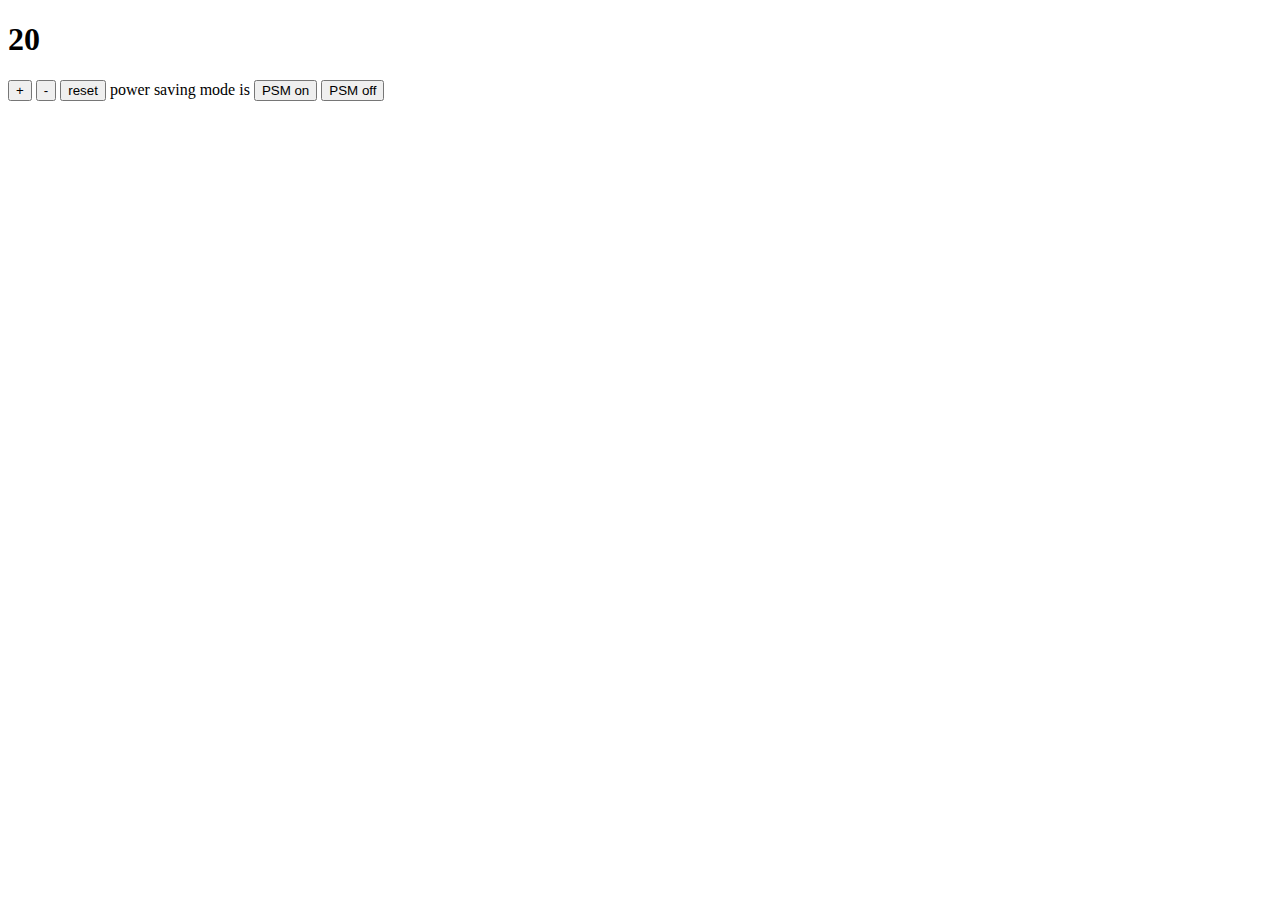
==== index.html @ 88356916 "with Jquery installed" ====
<!DOCTYPE html>
<html>
  <head>
    <title>Thermostat</title>
    <link rel="stylesheet" href="css/styles.css"
  </head>
  <body>
    <section>
      <h1 id="temperature"></h1>
      <p>
        <button id="temperature-up">+</button>
        <button id="temperature-down">-</button>
        <button id ="temperature-reset">reset</button>
        power saving mode is <span id="power-saving-status"></span>
        <button id="powersaving-on">PSM on</button>
        <button id="powersaving-off">PSM off</button>
      </p>
    </section>
    <script src="jquery-3.0.0.js"></script>
    <script>
      $(document).ready(function(){
        var thermostat = new Thermostat();
        $('#temperature').text(thermostat.temperature);

        $('#temperature-up').on('click', function(){
          thermostat.up();
          updateTemperature();
      })
      $('#temperature-down').on('click', function(){
        thermostat.down();
        updateTemperature();
      })
      $('#temperature-reset').on('click', function() {
        thermostat.reset();
        updateTemperature();
      })
      $('#powersaving-on').on('click', function() {
        thermostat.togglePowerSave();
        updateTemperature();
      })

      $('#powersaving-off').on('click', function() {
        thermostat.togglePowerSave();
        updateTemperature();

      })
      function updateTemperature() {
        $('#temperature').text(thermostat.temperature);
        $('#temperature').attr('class', thermostat.energyUsage());
      }
  })
      </script>
      <script src='src/thermostat.js'></script>
  </body>
</html>
---- css/styles.css ----
.low-usage {
  color: green;
}

.medium-usage {
  color: black;
}

.high-usage {
  color: red;
}
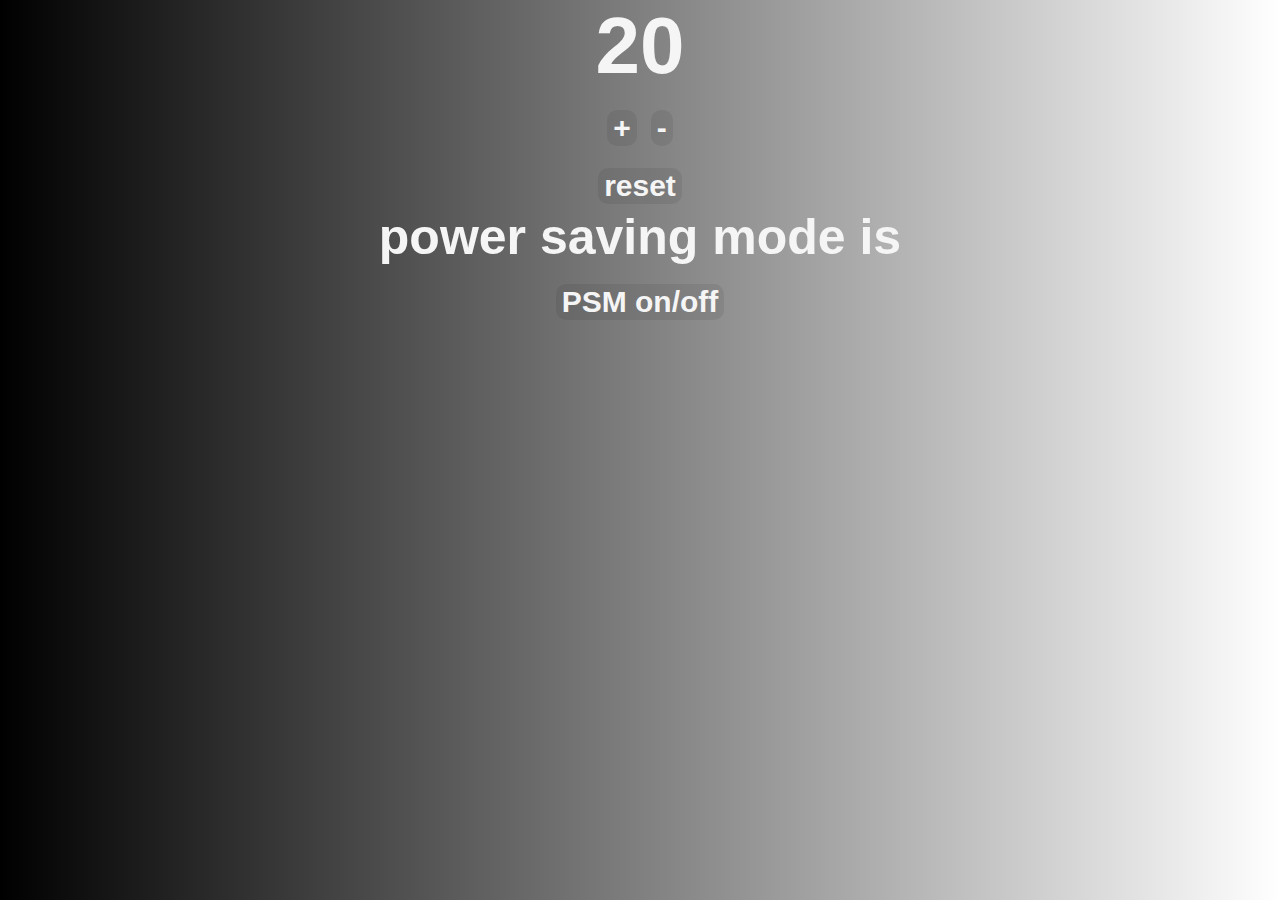
==== commit c7615923: "css added" ====
--- a/index.html
+++ b/index.html
@@ -9,11 +9,10 @@
       <h1 id="temperature"></h1>
       <p>
         <button id="temperature-up">+</button>
-        <button id="temperature-down">-</button>
-        <button id ="temperature-reset">reset</button>
-        power saving mode is <span id="power-saving-status"></span>
-        <button id="powersaving-on">PSM on</button>
-        <button id="powersaving-off">PSM off</button>
+        <button id="temperature-down">-</button><br>
+        <button id ="temperature-reset">reset</button><br>
+        power saving mode is <span id="powerSave"></span><br>
+        <button id="togglePowerSave">PSM on/off</button>
       </p>
     </section>
     <script src="jquery-3.0.0.js"></script>
@@ -34,21 +33,18 @@
         thermostat.reset();
         updateTemperature();
       })
-      $('#powersaving-on').on('click', function() {
+      $('#togglePowerSave').on('click', function() {
         thermostat.togglePowerSave();
+        thermostat.powerSavingMode == true ?
+        $('#powerSave').text('on') :
+        $('#powerSave').text('off')
         updateTemperature();
-      })
-
-      $('#powersaving-off').on('click', function() {
-        thermostat.togglePowerSave();
-        updateTemperature();
-
       })
       function updateTemperature() {
         $('#temperature').text(thermostat.temperature);
         $('#temperature').attr('class', thermostat.energyUsage());
       }
-  })
+    })
       </script>
       <script src='src/thermostat.js'></script>
   </body>
--- a/css/styles.css
+++ b/css/styles.css
@@ -1,11 +1,115 @@
+* {
+  text-align: center;
+  font-family: Helvetica;
+  color: whitesmoke;
+  font-weight: bold;
+  box-sizing: border-box;
+  border: 0px;
+  margin: 0px;
+  font-size: 50px;
+}
+
+* body {
+  background: linear-gradient(to left, white, black);
+}
+
+/* .low-usage {
+  color: rgb(14, 191, 14);
+}
+.medium-usage {
+  color: rgb(0, 0, 0);
+}
+.high-usage {
+  color: rgb(211, 4, 4);
+} */
+
+h1 {
+  text-align: center;
+  color: whitesmoke;
+  font-size: 80px;
+  margin-right: auto;
+  margin-top: auto;
+}
+
+#temp {
+  font-size: 500px;
+}
+
+main {
+  margin-top: -120px;
+  margin-right: 500px;
+}
+
+input {
+  font-weight: 900;
+  font-size: 40px;
+  height: 50px;
+  text-align: center;
+  max-width: 190px;
+  background-color: #ffed4b;
+  color: rgb(41, 41, 41);
+  border-radius: 5px;
+  margin-top: 20px;
+  margin-left: 100px;
+  box-shadow: 4px 4px #fdcd3b;
+}
+
+aside {
+  margin-top: 20px;
+  margin-left: 70px;
+}
+
+section {
+  text-align: center;
+  margin-top: auto;
+  margin-left: auto;
+}
+
+h3 {
+  display: inline;
+}
+
+button {
+  font-weight: 900;
+  background-color: #00000012;
+  border-radius: 10px;
+  font-size: 30px;
+}
+
+#down, #up {
+  width: 120px;
+}
+
+#reset, #down, #up {
+  padding: 10px;
+  margin-left: 10px;
+  margin-right: 10px;
+  font-size: 40px;
+  box-shadow: 5px 10px #080705;
+}
+
+h4 {
+  display: inline;
+  margin-bottom: 40px;
+}
+
+footer {
+  text-align: center;
+  color: whitesmoke;
+  font-size: 20px;
+  position: fixed;
+  bottom: 20px;
+  margin-left: 50px;
+}
+
 .low-usage {
-  color: green;
+  color: rgb(236, 249, 223);
 }
 
 .medium-usage {
-  color: black;
+  color: white;
 }
 
 .high-usage {
-  color: red;
+  color: rgb(255, 175, 173);
 }
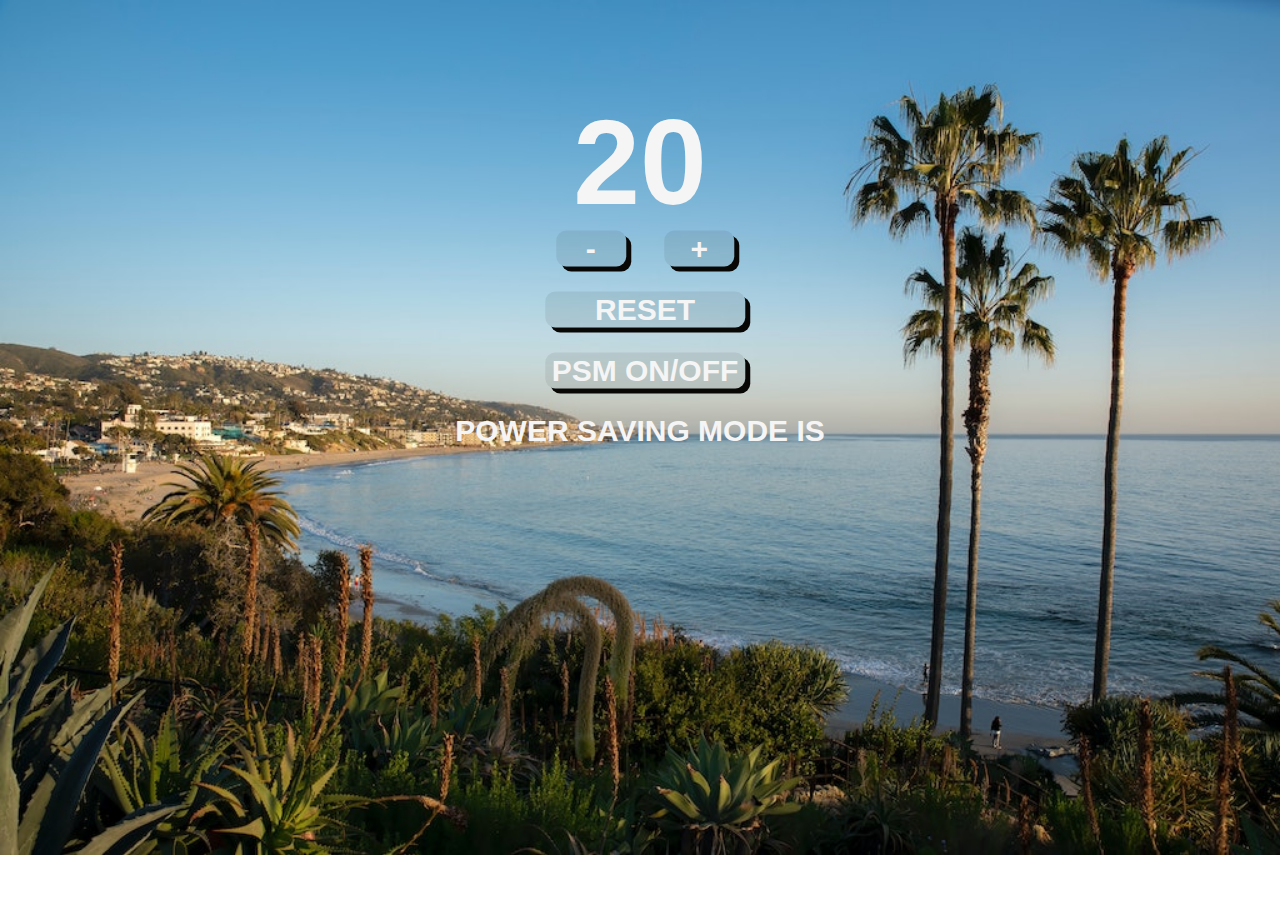
==== commit 7e4593cf: "tidied up css" ====
--- a/index.html
+++ b/index.html
@@ -5,14 +5,15 @@
     <link rel="stylesheet" href="css/styles.css"
   </head>
   <body>
+    <img src="img/jazzy_scene.jpg" alt="">
     <section>
       <h1 id="temperature"></h1>
       <p>
-        <button id="temperature-up">+</button>
-        <button id="temperature-down">-</button><br>
+        <button id="temperature-down">-</button>
+        <button id="temperature-up">+</button><br>
         <button id ="temperature-reset">reset</button><br>
-        power saving mode is <span id="powerSave"></span><br>
-        <button id="togglePowerSave">PSM on/off</button>
+        <button id="togglePowerSave">PSM on/off</button><br>
+            power saving mode is <span id="powerSave"></span>
       </p>
     </section>
     <script src="jquery-3.0.0.js"></script>
--- a/css/styles.css
+++ b/css/styles.css
@@ -1,74 +1,49 @@
 * {
-  text-align: center;
   font-family: Helvetica;
   color: whitesmoke;
   font-weight: bold;
-  box-sizing: border-box;
+  text-transform: uppercase;
   border: 0px;
   margin: 0px;
-  font-size: 50px;
 }
 
-* body {
-  background: linear-gradient(to left, white, black);
+img {
+  width: 100%;
+  height: auto;
 }
 
-/* .low-usage {
-  color: rgb(14, 191, 14);
+body {
+  background: url(img/jazzy_scene.jpg) no-repeat center fixed;
+  background-size: cover;
 }
-.medium-usage {
-  color: rgb(0, 0, 0);
-}
-.high-usage {
-  color: rgb(211, 4, 4);
-} */
 
 h1 {
   text-align: center;
   color: whitesmoke;
-  font-size: 80px;
+  font-size: 120px;
   margin-right: auto;
-  margin-top: auto;
+  margin-top: 50;
 }
 
-#temp {
-  font-size: 500px;
-}
-
-main {
-  margin-top: -120px;
-  margin-right: 500px;
-}
-
-input {
-  font-weight: 900;
-  font-size: 40px;
-  height: 50px;
-  text-align: center;
-  max-width: 190px;
-  background-color: #ffed4b;
-  color: rgb(41, 41, 41);
-  border-radius: 5px;
-  margin-top: 20px;
-  margin-left: 100px;
-  box-shadow: 4px 4px #fdcd3b;
-}
-
-aside {
-  margin-top: 20px;
-  margin-left: 70px;
-}
 
 section {
+  position: absolute;
+  top: 30%;
+  left: 50%;
+  transform: translate(-50%, -50%);
+  text-align: center center;
   text-align: center;
   margin-top: auto;
   margin-left: auto;
 }
 
-h3 {
-  display: inline;
+p {
+  font-size: 30px;
 }
 
+#powerSave {
+  font-size: 30px;
+}
 button {
   font-weight: 900;
   background-color: #00000012;
@@ -76,30 +51,26 @@
   font-size: 30px;
 }
 
-#down, #up {
-  width: 120px;
+#temperature-down, #temperature-up {
+  width: 70px;
+  margin-left: 20px;
+  margin-right: 10px;
+  font-size: 30px;
+  box-shadow: 5px 5px #080705;
+  margin-bottom: 25px;
 }
 
-#reset, #down, #up {
+#temperature-reset, #togglePowerSave {
+  position: relative;
+  top: 10%;
+  left: 40%
   padding: 10px;
-  margin-left: 10px;
+  width: 200px;
+  margin-left: 20px;
   margin-right: 10px;
-  font-size: 40px;
-  box-shadow: 5px 10px #080705;
-}
-
-h4 {
-  display: inline;
-  margin-bottom: 40px;
-}
-
-footer {
-  text-align: center;
-  color: whitesmoke;
-  font-size: 20px;
-  position: fixed;
-  bottom: 20px;
-  margin-left: 50px;
+  font-size: 30px;
+  box-shadow: 5px 5px #080705;
+  margin-bottom: 25px;
 }
 
 .low-usage {
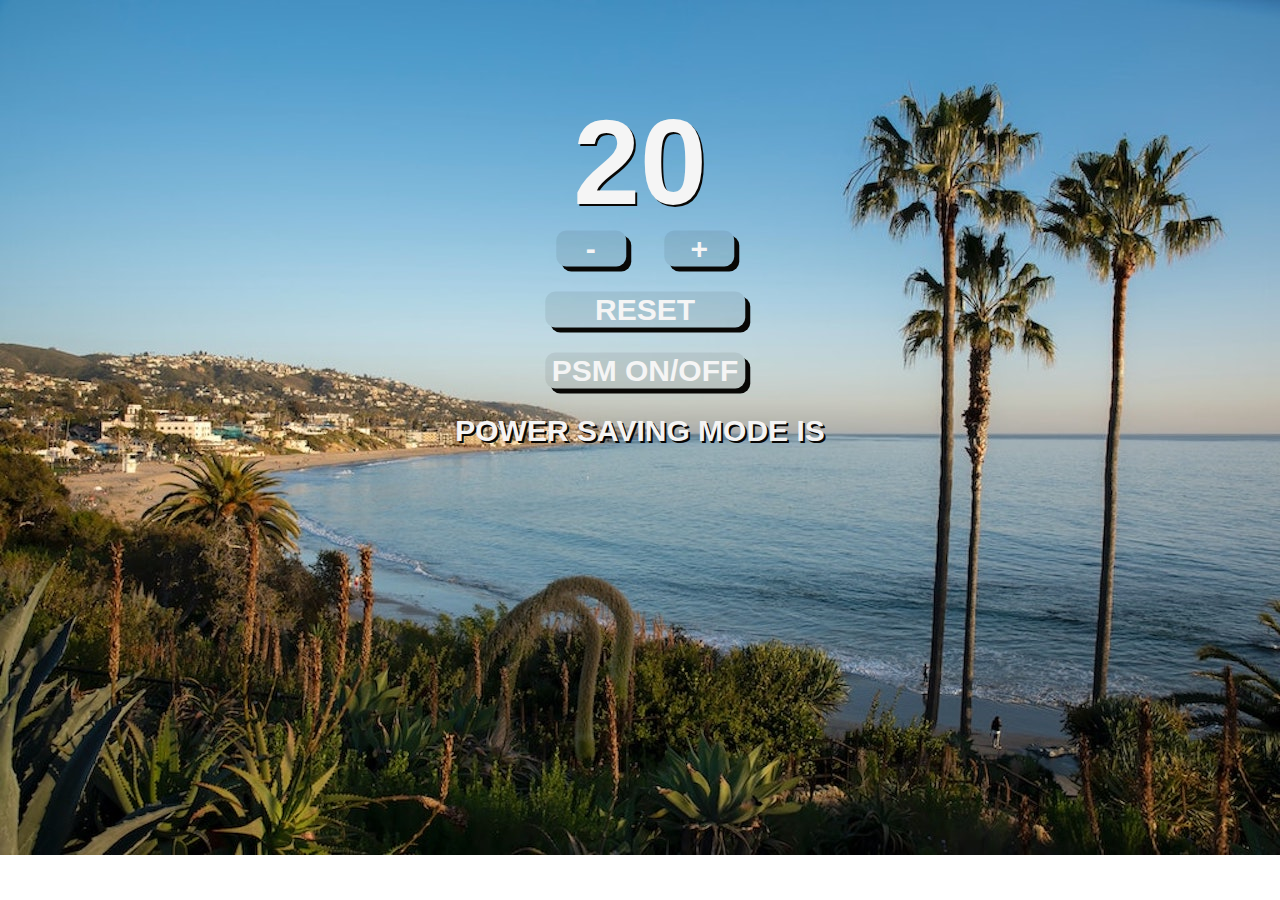
==== commit 85df2cd3: "with winter scene when temperature goes < 18" ====
--- a/index.html
+++ b/index.html
@@ -5,7 +5,7 @@
     <link rel="stylesheet" href="css/styles.css"
   </head>
   <body>
-    <img src="img/jazzy_scene.jpg" alt="">
+    <div class="container">
     <section>
       <h1 id="temperature"></h1>
       <p>
@@ -25,14 +25,18 @@
         $('#temperature-up').on('click', function(){
           thermostat.up();
           updateTemperature();
+          changeBackgroundImage();
       })
       $('#temperature-down').on('click', function(){
         thermostat.down();
         updateTemperature();
+        changeBackgroundImage();
       })
       $('#temperature-reset').on('click', function() {
         thermostat.reset();
         updateTemperature();
+        changeBackgroundImage();
+
       })
       $('#togglePowerSave').on('click', function() {
         thermostat.togglePowerSave();
@@ -40,13 +44,22 @@
         $('#powerSave').text('on') :
         $('#powerSave').text('off')
         updateTemperature();
+        changeBackgroundImage();
       })
       function updateTemperature() {
         $('#temperature').text(thermostat.temperature);
         $('#temperature').attr('class', thermostat.energyUsage());
       }
-    })
+      function changeBackgroundImage() {
+      if (thermostat.temperature < 18) {
+         $("body").css("background-image", "url('css/img/winter_scene.jpg')");
+      } else {
+        $("body").css('background-image', " url('css/img/jazzy_scene.jpg')");
+      }
+     }
+     })
       </script>
       <script src='src/thermostat.js'></script>
+      </div>
   </body>
 </html>
--- a/css/styles.css
+++ b/css/styles.css
@@ -13,7 +13,8 @@
 }
 
 body {
-  background: url(img/jazzy_scene.jpg) no-repeat center fixed;
+  background-image: url("img/jazzy_scene.jpg");
+  background-repeat: no-repeat;
   background-size: cover;
 }
 
@@ -23,6 +24,7 @@
   font-size: 120px;
   margin-right: auto;
   margin-top: 50;
+  text-shadow: 2px 2px  #080705;
 }
 
 
@@ -39,10 +41,12 @@
 
 p {
   font-size: 30px;
+    text-shadow: 2px 2px  #080705;
 }
 
 #powerSave {
   font-size: 30px;
+  text-shadow: 2px 2px  #080705;
 }
 button {
   font-weight: 900;
@@ -83,4 +87,5 @@
 
 .high-usage {
   color: rgb(255, 175, 173);
+
 }
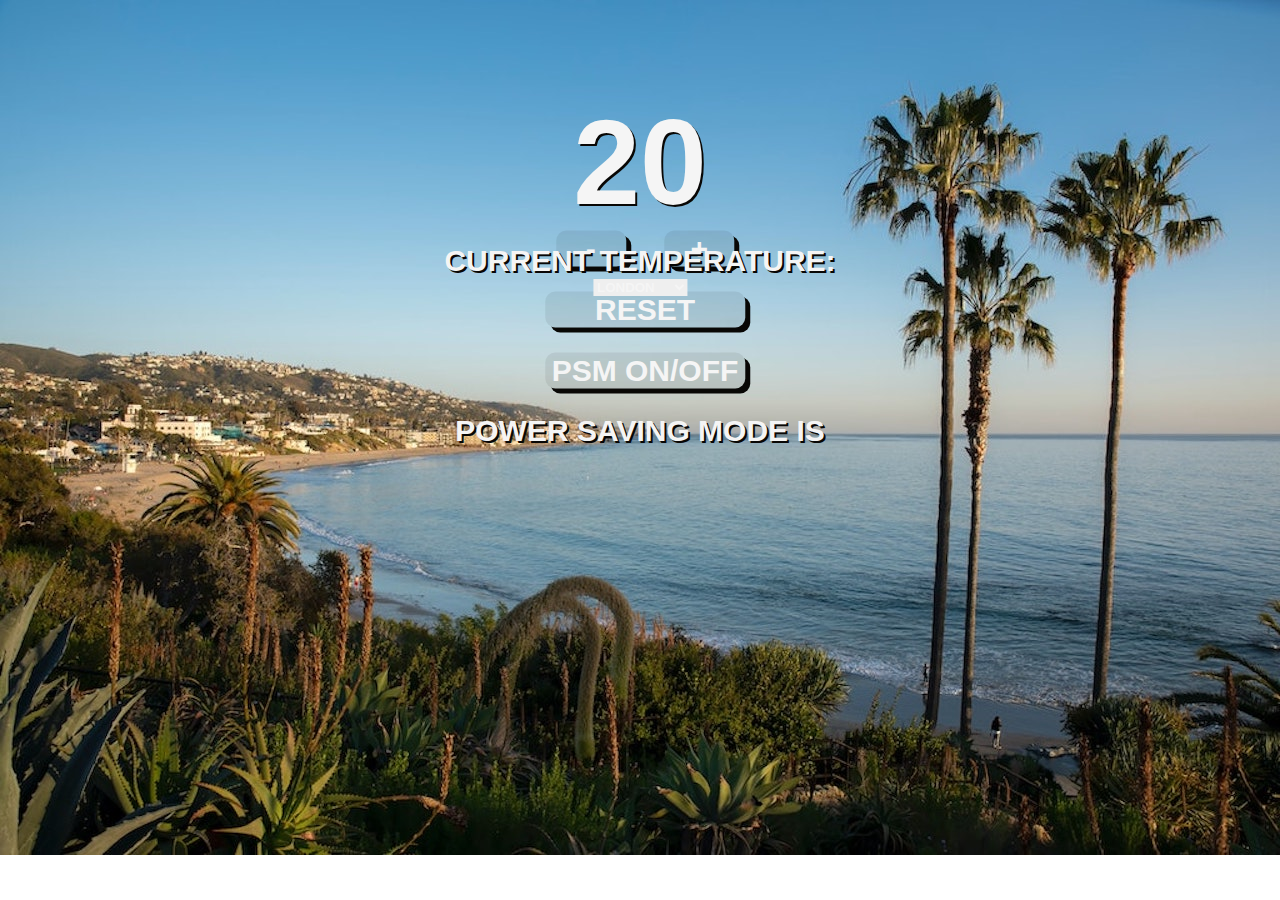
==== commit 07c84137: "Openweather API integrated" ====
--- a/index.html
+++ b/index.html
@@ -16,6 +16,17 @@
             power saving mode is <span id="powerSave"></span>
       </p>
     </section>
+    <section id="city-temperature">
+  <p>Current temperature: <span id="current-temperature"></span></p>
+  <select id="current-city">
+  <option value="london">London</option>
+  <option value="newyork">New York</option>
+  <option value="paris">Paris</option>
+  <option value="tokyo">Tokyo</option>
+</select>
+</section>
+
+</section>
     <script src="jquery-3.0.0.js"></script>
     <script>
       $(document).ready(function(){
@@ -57,6 +68,15 @@
         $("body").css('background-image', " url('css/img/jazzy_scene.jpg')");
       }
      }
+     $.get('http://api.openweathermap.org/data/2.5/weather?q=London&appid=a3d9eb01d4de82b9b8d0849ef604dbed&units=metric', function(data) {
+  $('#current-temperature').text(data.main.temp);
+  $('#current-city').change(function() {
+  var city = $('#current-city').val();
+  $.get('http://api.openweathermap.org/data/2.5/weather?q=' + city + '&appid=a3d9eb01d4de82b9b8d0849ef604dbed&units=metric', function(data) {
+    $('#current-temperature').text(data.main.temp)
+  })
+})
+})
      })
       </script>
       <script src='src/thermostat.js'></script>
--- a/css/styles.css
+++ b/css/styles.css
@@ -76,6 +76,10 @@
   box-shadow: 5px 5px #080705;
   margin-bottom: 25px;
 }
+.city-temperature {
+  font-size: 10px;
+}
+
 
 .low-usage {
   color: rgb(236, 249, 223);
